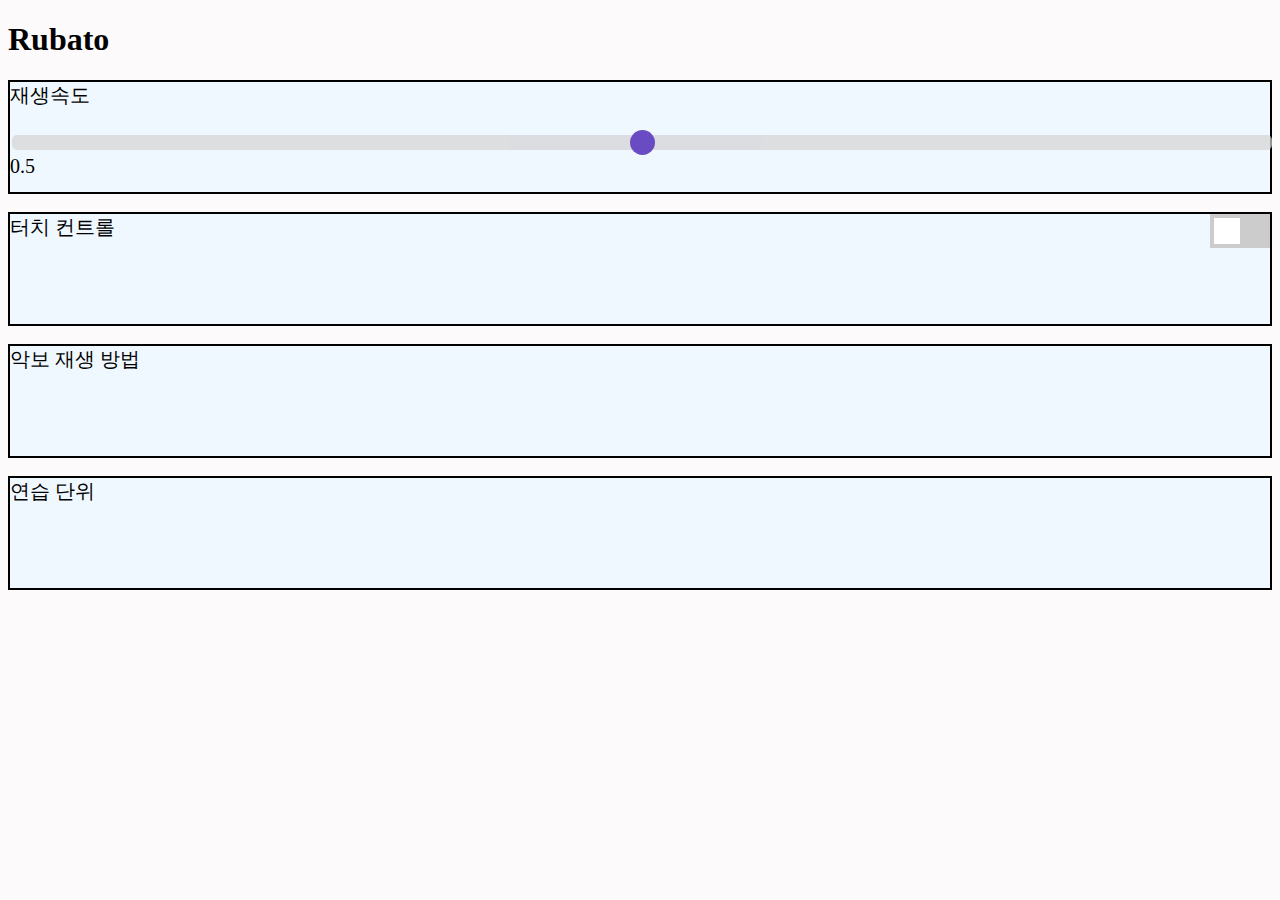
==== index.html @ 3f4fb705 "Initial Commit" ====
<!DOCTYPE html>
<html lang="en">
<head>
    <meta charset="UTF-8">
    <meta name="viewport" content="width=device-width, initial-scale=1.0">
    <title>Rubato</title>
    <link rel="stylesheet" href="style.css">
</head>
<body style = 'background-color: rgb(252, 250, 250);'>
    <h1>Rubato</h1>

        <div class = "settings">
            재생속도
            <div class="slidecontainer">
                <br>
                <input type="range" min="0.00" max="1" step = '0.1' value="0.5" class="slider" id="myRange">
                <p class = "speed_value"><span id="demo"></span></p>
              </div>
        </div>

<br>
    <a href="touch_control.html"> 
        <div class = "settings">
            터치 컨트롤
            <label class="switch">
                <input type="checkbox">
                <span class="slider2"></span>
              </label>
        </div>
    </a>
<br>
    <a href="midi_settings.html"> 
        <div class = "settings">
            악보 재생 방법
        </div>
    </a>
<br>
    <a href="practice_unit.html"> 
        <div class = "settings">
            연습 단위
        </div>
    </a>
<script src = 'index.js'></script>
</body>
</html>
---- style.css ----
.settings{
    border: 2px solid;
    height: 110px;
    font-size: 20px;
    font-style: normal; 
    color: black;
    background-color: aliceblue;
}

a{
    text-decoration: none;
}

.speed_value{
  margin-top: 0;
}


.touch_control{

   font-size: 15px;
   font-style: normal;
   color: rgb(97, 84, 84);
}
.slider {
    -webkit-appearance: none;
    width: 100%;
    height: 15px;
    border-radius: 5px;  
    background: #d3d3d3;
    outline: none;
    opacity: 0.7;
    -webkit-transition: .2s;
    transition: opacity .2s;
  }
  
  .slider::-webkit-slider-thumb {
    -webkit-appearance: none;
    appearance: none;
    width: 25px;
    height: 25px;
    border-radius: 50px; 
    background: #3004aa;
    cursor: pointer;
  }
  
  .slider::-moz-range-thumb {
    width: 25px;
    height: 25px;
    border-radius: 50%;
    background: #04AA6D;
    cursor: pointer;
  }

  .speed{
    font-size: 20px;
    color: black;
  }

/* The switch - the box around the slider */
.switch {
  position: relative;
  display: inline-block;
  width: 60px;
  height: 34px;
  float: right;
}

/* Hide default HTML checkbox */
.switch input {
  opacity: 0;
  width: 0;
  height: 0;
}

/* The slider */
.slider2 {
  position: absolute;
  cursor: pointer;
  top: 0;
  left: 0;
  right: 0;
  bottom: 0;
  background-color: #ccc;
  -webkit-transition: .4s;
  transition: .4s;
}

.slider2:before {
  position: absolute;
  content: "";
  height: 26px;
  width: 26px;
  left: 4px;
  bottom: 4px;
  background-color: white;
  -webkit-transition: .4s;
  transition: .4s;
}

input:checked + .slider2 {
  background-color: #2196F3;
}

input:focus + .slider2 {
  box-shadow: 0 0 1px #2196F3;
}

input:checked + .slider2:before {
  -webkit-transform: translateX(26px);
  -ms-transform: translateX(26px);
  transform: translateX(26px);
}

/* Rounded sliders */
.slider2.round {
  border-radius: 34px;
}

.slider2.round:before {
  border-radius: 50%;
}
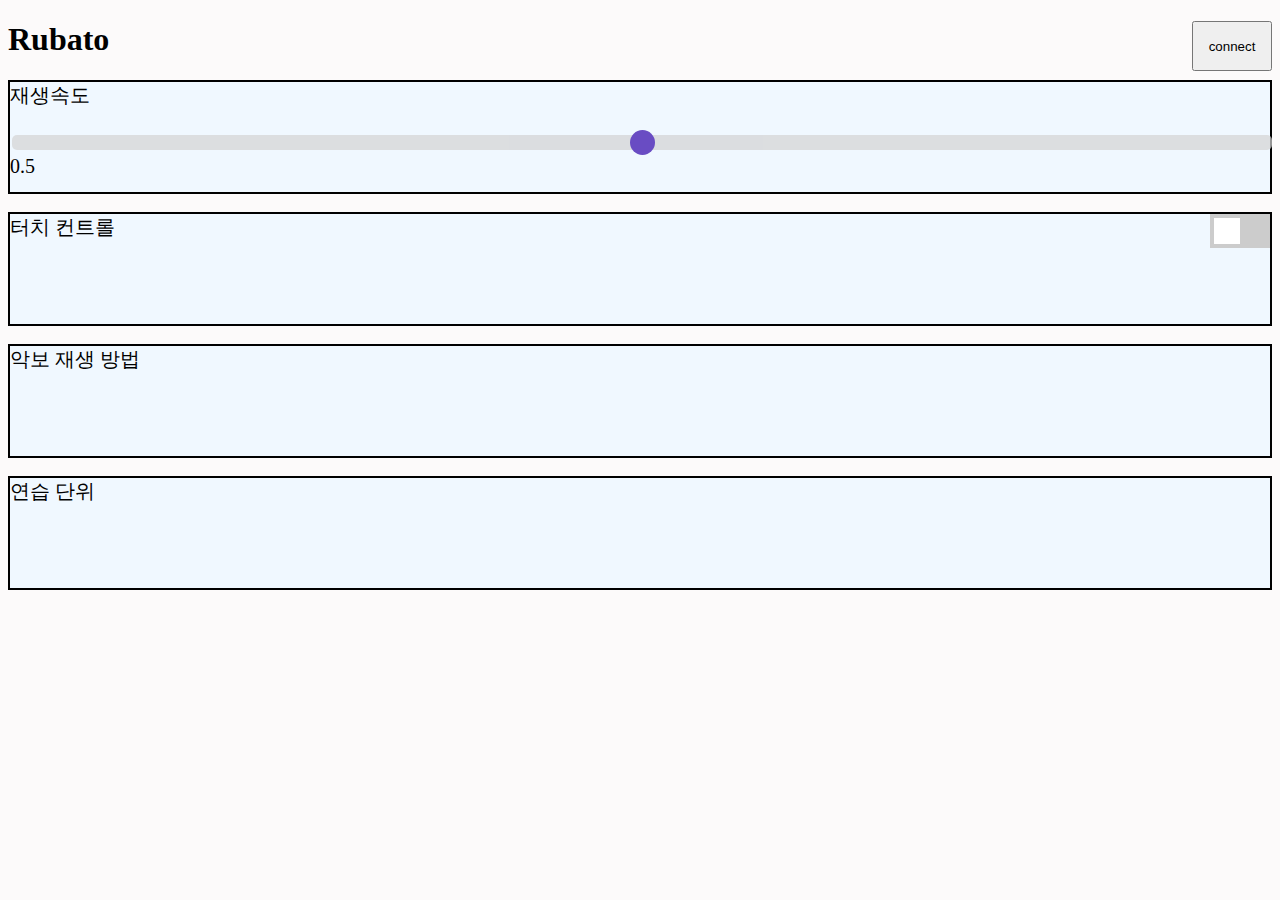
==== commit 645cf31e: "update" ====
--- a/index.html
+++ b/index.html
@@ -7,7 +7,9 @@
     <link rel="stylesheet" href="style.css">
 </head>
 <body style = 'background-color: rgb(252, 250, 250);'>
-    <h1>Rubato</h1>
+    <button id="connectButton" onclick="connectToDevice()">connect</button>
+    <h1 >Rubato</h1>
+    
 
         <div class = "settings">
             재생속도
--- a/style.css
+++ b/style.css
@@ -6,6 +6,12 @@
     font-style: normal; 
     color: black;
     background-color: aliceblue;
+}
+
+button{
+  height:50px;
+  width: 80px;
+  float: right;
 }
 
 a{
